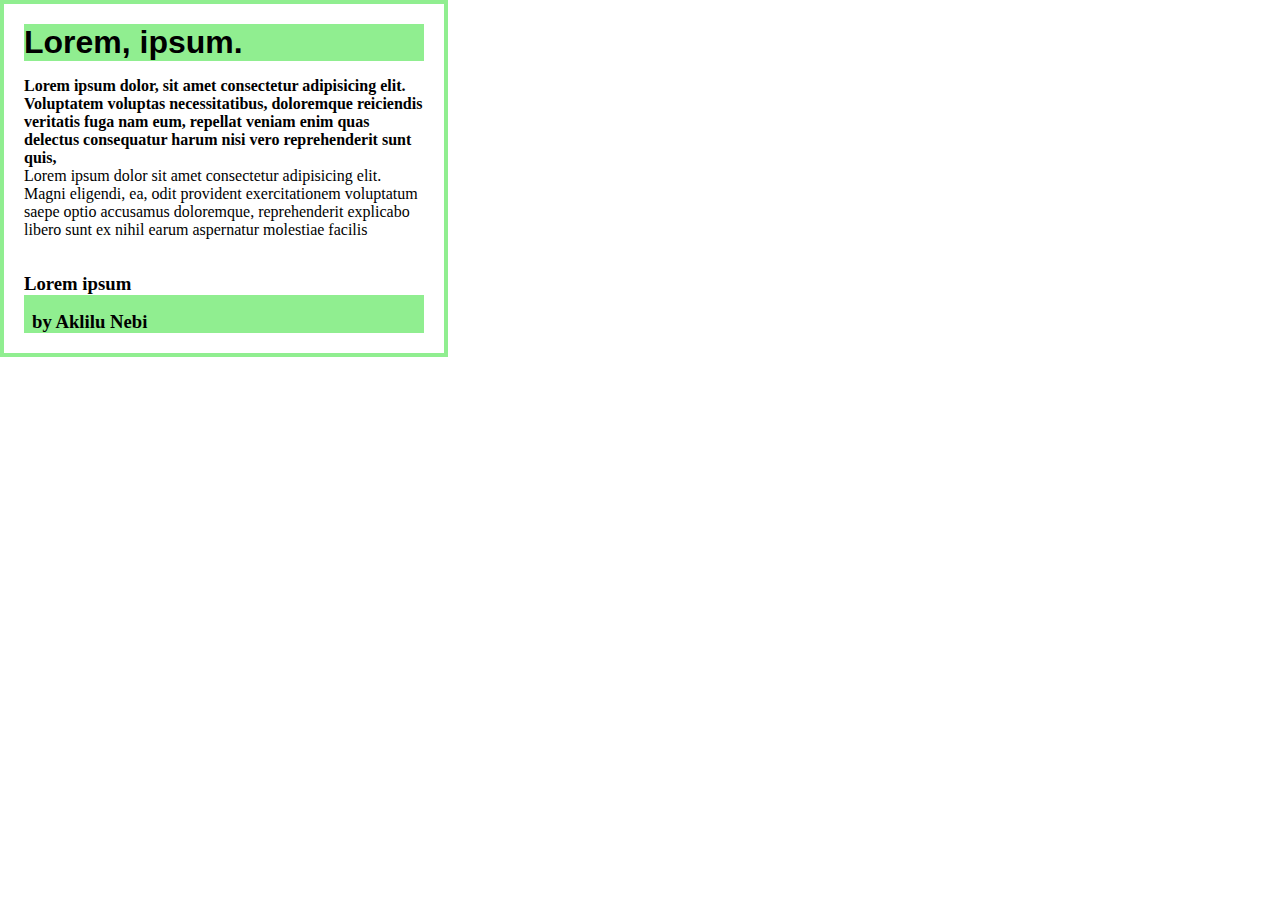
==== webbtest2.html @ e02c6959 "yes" ====
<!DOCTYPE html>
<head>
    <meta charset="UTF-8">
    <meta name="viewport" content="width=device-width, initial-scale=1.0">
    <title>Document</title>
    <link rel="stylesheet" type="text/CSS">
    <style>
        *{
        padding:0;
        margin:0;
       }
   
        .main{
            border: 4px solid lightgreen;
            padding: 20px;
            width:400px;
        }
        .topheader{
            font-weight:bold;
            background-color:lightgreen;
            font-family:'Gill Sans', 'Gill Sans MT', Calibri, 'Trebuchet MS', sans-serif;
        }
        .Ttext{
            padding-top: 1rem;
            padding-top: 1rem;
            font-weight: bold;
        }
        .Btext{
            padding-bottom:1rem;
        }
        .byline{
            display:flex;
            flex-direction: row;
            background-color: lightgreen;
        }
        .byline h3{
           margin-top: 1rem;
           margin-left: 0.5rem;
        }
        .byline img{
            border-radius:50%;
        }


  
    </style>
</head>
    <body>
        <div class="main">
            <div class="topheader">
                <h1>Lorem, ipsum.</h1>
            </div>
            <div class="Ttext">
                <p>Lorem ipsum dolor, sit amet consectetur adipisicing elit. 
                    Voluptatem voluptas necessitatibus, doloremque reiciendis veritatis fuga nam eum, 
                    repellat veniam enim quas delectus consequatur harum nisi vero reprehenderit sunt quis,  
                    </p>
            </div>
            <div class="Btext">
                <p>Lorem ipsum dolor sit amet consectetur adipisicing elit. Magni eligendi, ea,
                   odit provident exercitationem voluptatum saepe optio accusamus doloremque, 
                   reprehenderit explicabo libero sunt ex nihil earum aspernatur molestiae facilis 
                  </p>
            </div>
            <div class="pic">
                <img src= "https://picsum.photos/id/31/200/150" alt="">
                <h3>Lorem ipsum</h3>
            </div>
            <div class="byline">
                <img src= "https://picsum.photos/id/433/50/50" alt="">
                <h3>by Aklilu Nebi</h3>
            </div>

        </div>

    </body>
</html>
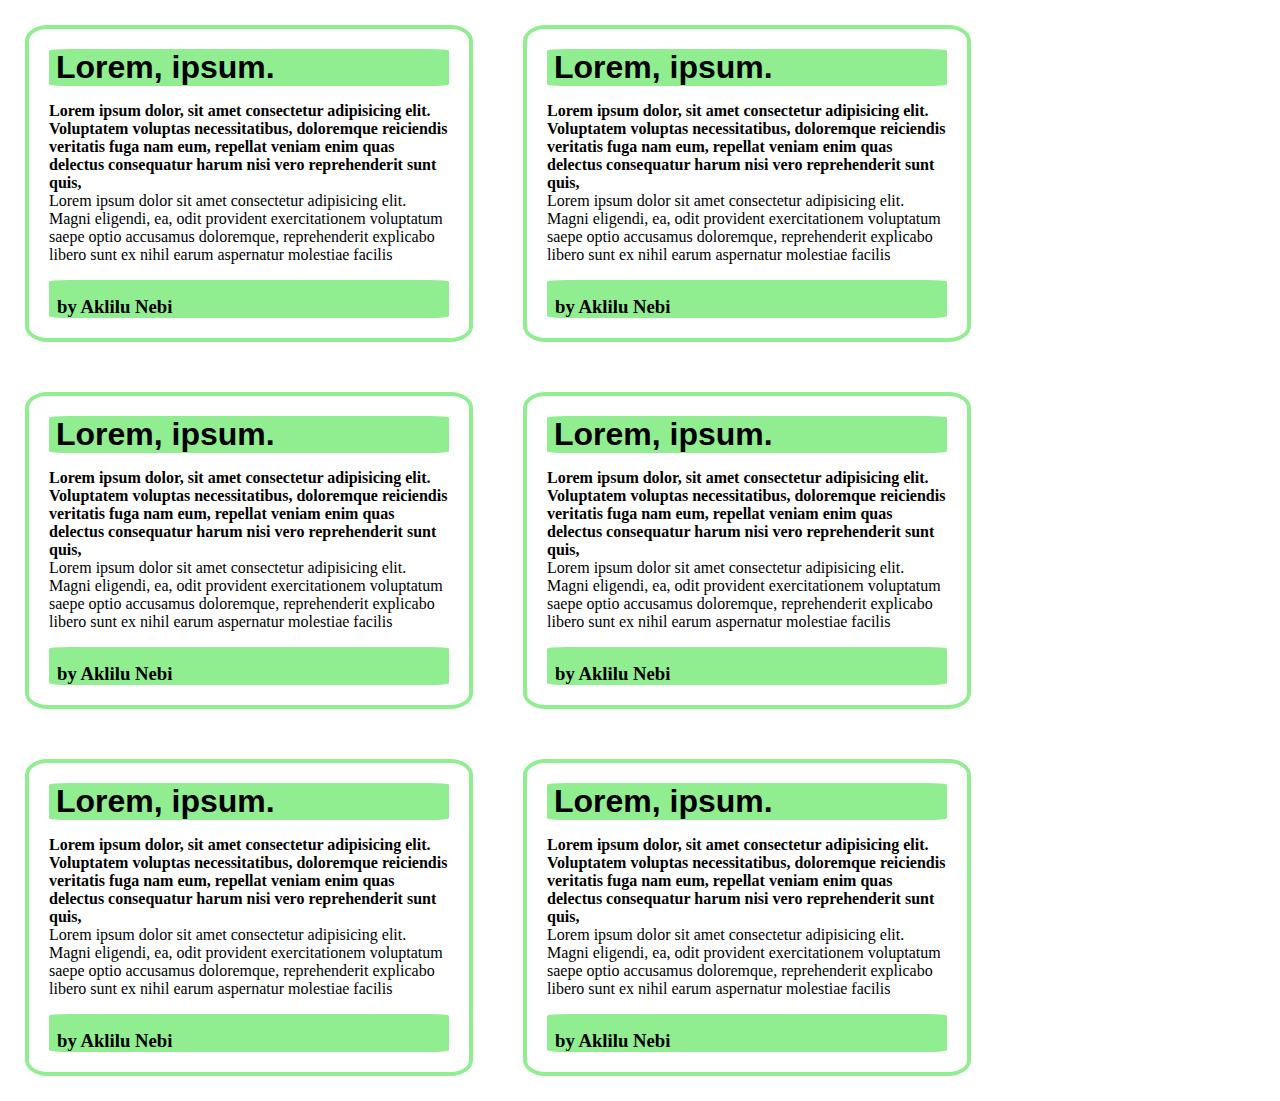
==== commit 5aa128c8: "hello" ====
--- a/webbtest2.html
+++ b/webbtest2.html
@@ -8,17 +8,25 @@
         *{
         padding:0;
         margin:0;
+        border-radius: 5%;
+        
        }
-   
+        .bmain{
+        display:flex;
+        margin: 25px;
+        
+        }
         .main{
-            border: 4px solid lightgreen;
-            padding: 20px;
+            display:flex;
+            flex-direction: column;
+            border:4px solid lightgreen;
+            padding:20px;
             width:400px;
         }
         .topheader{
             font-weight:bold;
             background-color:lightgreen;
-            font-family:'Gill Sans', 'Gill Sans MT', Calibri, 'Trebuchet MS', sans-serif;
+            font-family:'Gill Sans', 'Gill Sans MT', Calibri, 'Trebuchet MS', sans-serif;            
         }
         .Ttext{
             padding-top: 1rem;
@@ -40,38 +48,166 @@
         .byline img{
             border-radius:50%;
         }
-
+        body{
+            display: flex;
+            flex-direction: row;
+            flex-wrap: wrap;
+        }
+
+        h1{
+            margin-left: 7px;
+        }
 
   
     </style>
 </head>
     <body>
-        <div class="main">
-            <div class="topheader">
-                <h1>Lorem, ipsum.</h1>
-            </div>
-            <div class="Ttext">
-                <p>Lorem ipsum dolor, sit amet consectetur adipisicing elit. 
-                    Voluptatem voluptas necessitatibus, doloremque reiciendis veritatis fuga nam eum, 
-                    repellat veniam enim quas delectus consequatur harum nisi vero reprehenderit sunt quis,  
-                    </p>
-            </div>
-            <div class="Btext">
-                <p>Lorem ipsum dolor sit amet consectetur adipisicing elit. Magni eligendi, ea,
-                   odit provident exercitationem voluptatum saepe optio accusamus doloremque, 
-                   reprehenderit explicabo libero sunt ex nihil earum aspernatur molestiae facilis 
-                  </p>
-            </div>
-            <div class="pic">
-                <img src= "https://picsum.photos/id/31/200/150" alt="">
-                <h3>Lorem ipsum</h3>
-            </div>
-            <div class="byline">
-                <img src= "https://picsum.photos/id/433/50/50" alt="">
-                <h3>by Aklilu Nebi</h3>
-            </div>
-
-        </div>
-
+        <div class="bmain">
+            <div class="main">
+                <div class="topheader">
+                    <h1>Lorem, ipsum.</h1>
+                </div>
+                <div class="Ttext">
+                    <p>Lorem ipsum dolor, sit amet consectetur adipisicing elit. 
+                        Voluptatem voluptas necessitatibus, doloremque reiciendis veritatis fuga nam eum, 
+                        repellat veniam enim quas delectus consequatur harum nisi vero reprehenderit sunt quis,  
+                        </p>
+                </div>
+                <div class="Btext">
+                    <p>Lorem ipsum dolor sit amet consectetur adipisicing elit. Magni eligendi, ea,
+                    odit provident exercitationem voluptatum saepe optio accusamus doloremque, 
+                    reprehenderit explicabo libero sunt ex nihil earum aspernatur molestiae facilis 
+                    </p>
+                </div>
+                <div class="byline">
+                    <img src= "https://picsum.photos/id/433/50/50" alt="">
+                    <h3>by Aklilu Nebi</h3>
+                </div>
+            </div>
+        </div>
+        <div class="bmain">
+            <div class="main">
+                <div class="topheader">
+                    <h1>Lorem, ipsum.</h1>
+                </div>
+                <div class="Ttext">
+                    <p>Lorem ipsum dolor, sit amet consectetur adipisicing elit. 
+                        Voluptatem voluptas necessitatibus, doloremque reiciendis veritatis fuga nam eum, 
+                        repellat veniam enim quas delectus consequatur harum nisi vero reprehenderit sunt quis,  
+                        </p>
+                </div>
+                <div class="Btext">
+                    <p>Lorem ipsum dolor sit amet consectetur adipisicing elit. Magni eligendi, ea,
+                    odit provident exercitationem voluptatum saepe optio accusamus doloremque, 
+                    reprehenderit explicabo libero sunt ex nihil earum aspernatur molestiae facilis 
+                    </p>
+                </div>
+                <div class="byline">
+                    <img src= "https://picsum.photos/id/433/50/50" alt="">
+                    <h3>by Aklilu Nebi</h3>
+                </div>
+            </div>
+        </div>
+        </div>
+        <div class="bmain">
+            <div class="main">
+                <div class="topheader">
+                    <h1>Lorem, ipsum.</h1>
+                </div>
+                <div class="Ttext">
+                    <p>Lorem ipsum dolor, sit amet consectetur adipisicing elit. 
+                        Voluptatem voluptas necessitatibus, doloremque reiciendis veritatis fuga nam eum, 
+                        repellat veniam enim quas delectus consequatur harum nisi vero reprehenderit sunt quis,  
+                        </p>
+                </div>
+                <div class="Btext">
+                    <p>Lorem ipsum dolor sit amet consectetur adipisicing elit. Magni eligendi, ea,
+                    odit provident exercitationem voluptatum saepe optio accusamus doloremque, 
+                    reprehenderit explicabo libero sunt ex nihil earum aspernatur molestiae facilis 
+                    </p>
+                </div>
+                <div class="byline">
+                    <img src= "https://picsum.photos/id/433/50/50" alt="">
+                    <h3>by Aklilu Nebi</h3>
+                </div>
+            </div>
+        </div>
+        <div class="bmain">
+            <div class="main">
+                <div class="topheader">
+                    <h1>Lorem, ipsum.</h1>
+                </div>
+                <div class="Ttext">
+                    <p>Lorem ipsum dolor, sit amet consectetur adipisicing elit. 
+                        Voluptatem voluptas necessitatibus, doloremque reiciendis veritatis fuga nam eum, 
+                        repellat veniam enim quas delectus consequatur harum nisi vero reprehenderit sunt quis,  
+                        </p>
+                </div>
+                <div class="Btext">
+                    <p>Lorem ipsum dolor sit amet consectetur adipisicing elit. Magni eligendi, ea,
+                    odit provident exercitationem voluptatum saepe optio accusamus doloremque, 
+                    reprehenderit explicabo libero sunt ex nihil earum aspernatur molestiae facilis 
+                    </p>
+                </div>
+                <div class="byline">
+                    <img src= "https://picsum.photos/id/433/50/50" alt="">
+                    <h3>by Aklilu Nebi</h3>
+                </div>
+            </div>
+        </div>
+        <div class="bmain">
+            <div class="main">
+                <div class="topheader">
+                    <h1>Lorem, ipsum.</h1>
+                </div>
+                <div class="Ttext">
+                    <p>Lorem ipsum dolor, sit amet consectetur adipisicing elit. 
+                        Voluptatem voluptas necessitatibus, doloremque reiciendis veritatis fuga nam eum, 
+                        repellat veniam enim quas delectus consequatur harum nisi vero reprehenderit sunt quis,  
+                        </p>
+                </div>
+                <div class="Btext">
+                    <p>Lorem ipsum dolor sit amet consectetur adipisicing elit. Magni eligendi, ea,
+                    odit provident exercitationem voluptatum saepe optio accusamus doloremque, 
+                    reprehenderit explicabo libero sunt ex nihil earum aspernatur molestiae facilis 
+                    </p>
+                </div>
+                <div class="byline">
+                    <img src= "https://picsum.photos/id/433/50/50" alt="">
+                    <h3>by Aklilu Nebi</h3>
+                </div>
+            </div>
+        </div>
+        <div class="bmain">
+            <div class="main">
+                <div class="topheader">
+                    <h1>Lorem, ipsum.</h1>
+                </div>
+                <div class="Ttext">
+                    <p>Lorem ipsum dolor, sit amet consectetur adipisicing elit. 
+                        Voluptatem voluptas necessitatibus, doloremque reiciendis veritatis fuga nam eum, 
+                        repellat veniam enim quas delectus consequatur harum nisi vero reprehenderit sunt quis,  
+                        </p>
+                </div>
+                <div class="Btext">
+                    <p>Lorem ipsum dolor sit amet consectetur adipisicing elit. Magni eligendi, ea,
+                    odit provident exercitationem voluptatum saepe optio accusamus doloremque, 
+                    reprehenderit explicabo libero sunt ex nihil earum aspernatur molestiae facilis 
+                    </p>
+                </div>
+                <div class="byline">
+                    <img src= "https://picsum.photos/id/433/50/50" alt="">
+                    <h3>by Aklilu Nebi</h3>
+                </div>
+            </div>
+        </div>
     </body>
 </html>
+
+
+
+
+
+
+
+
